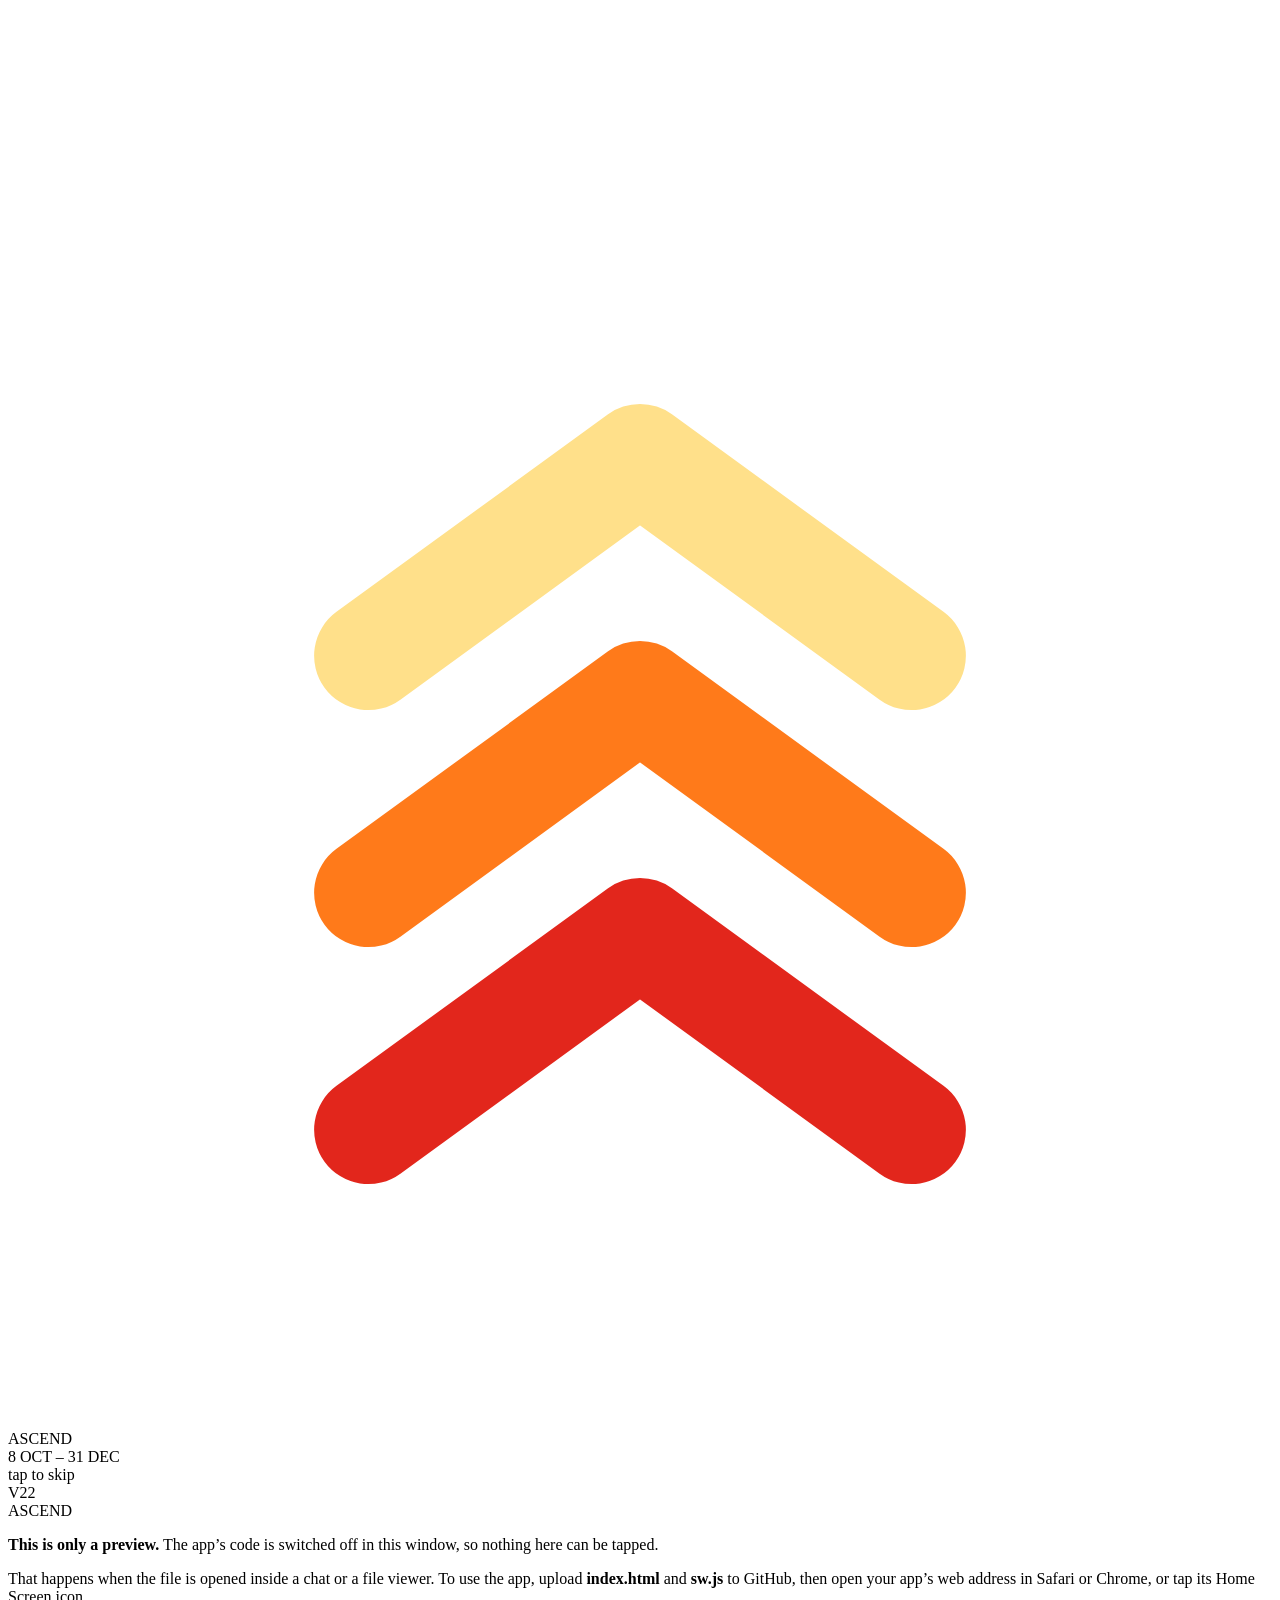
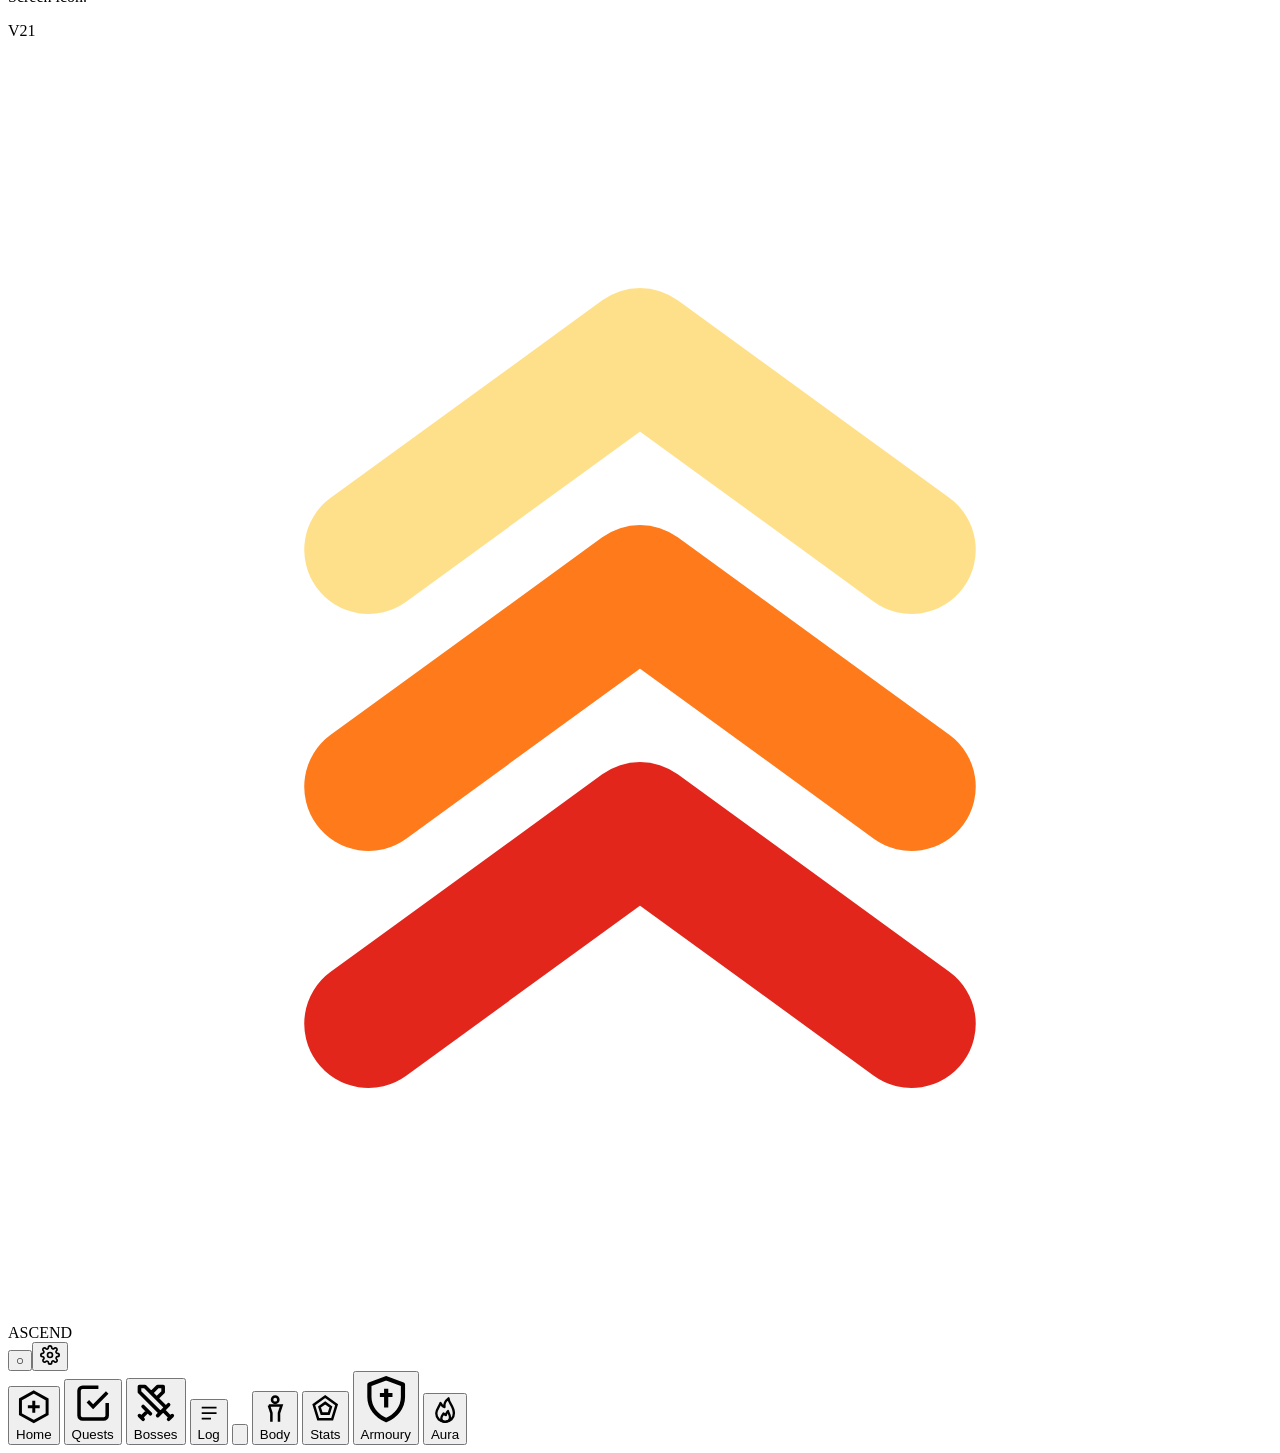
==== src/index.tpl.html @ de6831f8 "V22: OPERATION 79.9 season, faster transitions Adds the 13 Nov - 31 Dec season on top of existing da" ====
<!doctype html>
<html lang="en-GB">
<head>
<meta charset="utf-8">
<meta name="viewport" content="width=device-width,initial-scale=1,viewport-fit=cover">
<meta name="theme-color" content="#04080f">
<meta name="apple-mobile-web-app-capable" content="yes">
<meta name="mobile-web-app-capable" content="yes">
<meta name="apple-mobile-web-app-status-bar-style" content="black-translucent">
<meta name="apple-mobile-web-app-title" content="Ascend">
<meta name="description" content="Pavi's levelling fitness tracker: AI food logging, quests, ranks, InBody scans and a new anime character with a blazing aura every day.">
<title>Ascend</title>
<script>document.documentElement.className += ' js';</script>
<link rel="manifest" href="manifest.json">
<link rel="icon" href="icon-192.png">
<link rel="apple-touch-icon" href="apple-touch-icon.png">
<link rel="preload" as="image" href="art/x/sae.webp?v=183571439e">
<link rel="preload" as="image" href="art/x/natsu.webp?v=ce819c7bb2">
<link rel="preconnect" href="https://fonts.googleapis.com">
<link rel="preconnect" href="https://fonts.gstatic.com" crossorigin>
<link href="https://fonts.googleapis.com/css2?family=Chakra+Petch:wght@400;500;600;700&family=Share+Tech+Mono&display=swap" rel="stylesheet">
<style>/*STYLES*/</style>
</head>
<body>
<canvas id="fx" aria-hidden="true"></canvas>
<div id="splash" role="button" tabindex="0" aria-label="Tap to skip intro">
  <svg class="sp-logo rk" viewBox="0 0 512 512" aria-hidden="true"><g fill="none" stroke-linecap="round" stroke-linejoin="round" stroke-width="44"><path d="M146 392 256 312 366 392" stroke="#E2261C"/><path d="M146 296 256 216 366 296" stroke="#FF7A1A"/><path d="M146 200 256 120 366 200" stroke="#FFE08A"/></g></svg>
  <div class="sp-t">ASCEND</div>
  <div class="sp-s">8 OCT – 31 DEC</div>
  <div class="sp-skip">tap to skip</div>
  <div class="sp-ver">V22</div>
</div>
<div id="nojs"><div class="nj-t">ASCEND</div><p><b>This is only a preview.</b> The app’s code is switched off in this window, so nothing here can be tapped.</p><p>That happens when the file is opened inside a chat or a file viewer. To use the app, upload <b>index.html</b> and <b>sw.js</b> to GitHub, then open your app’s web address in Safari or Chrome, or tap its Home Screen icon.</p><p class="nj-v">V21</p></div>
<script>
/* Last line of defence. If the app's own code cannot start on this device, say so (with the reason) instead of leaving the
   opening screen up for ever; and if it did start but the opening screen never cleared, clear it. */
(function () {
  var errs = [];
  window.addEventListener('error', function (e) { if (e && e.message && errs.length < 3) errs.push(String(e.message).slice(0, 160) + (e.lineno ? ' (line ' + e.lineno + ')' : '')); });
  function failed() {
    if (window.RTLApp) return;
    var sp = document.getElementById('splash'); if (!sp) { sp = document.createElement('div'); sp.id = 'splash'; document.body.appendChild(sp); }
    sp.removeAttribute('role'); sp.id = 'startfail';
    sp.style.cssText = 'position:fixed;inset:0;top:0;left:0;right:0;bottom:0;z-index:9999;background:#04080f;color:#dff4ff;display:flex;flex-direction:column;align-items:center;justify-content:center;gap:14px;padding:28px;text-align:center;font:16px/1.5 system-ui,sans-serif';
    sp.innerHTML = '<div style="font-size:22px;font-weight:700;letter-spacing:.2em">ASCEND</div><p style="margin:0;max-width:340px">The app could not start on this device. Nothing saved on this device has been changed.</p>' +
      '<p id="startfail-why" style="margin:0;max-width:340px;font-size:13px;color:#8fa3b8"></p><button id="startfail-retry" style="min-height:48px;padding:0 22px;border-radius:14px;border:0;background:#6fb4ff;color:#04080f;font:600 16px system-ui,sans-serif">Try again</button>';
    document.getElementById('startfail-why').textContent = errs.length ? 'Reason: ' + errs.join(' · ') : 'The page did not load completely. Most often that means index.html did not finish uploading: upload it again, then tap Try again.';
    document.getElementById('startfail-retry').onclick = function () { location.reload(); };
  }
  function lingering() { var sp = document.getElementById('splash'); if (window.RTLApp && sp && sp.parentNode) { sp.parentNode.removeChild(sp); if (window.Aura && window.Aura.pause) window.Aura.pause(false); } }
  window.addEventListener('load', function () { setTimeout(failed, 1500); setTimeout(lingering, 20000); });
  setTimeout(failed, 25000);
})();
</script>

<main id="app">
  <header class="topbar">
    <div class="brand"><svg class="rkb" viewBox="0 0 512 512" aria-hidden="true"><g fill="none" stroke-linecap="round" stroke-linejoin="round" stroke-width="52"><path d="M146 392 256 312 366 392" stroke="#E2261C"/><path d="M146 296 256 216 366 296" stroke="#FF7A1A"/><path d="M146 200 256 120 366 200" stroke="#FFE08A"/></g></svg><span>ASCEND</span></div>
    <div class="row"><button class="syncdot off" id="syncdot" aria-label="Sync status">○</button><span class="daypill" id="daypill"></span><button class="iconbtn" id="btn-settings" aria-label="Settings"><svg width="20" height="20" viewBox="0 0 24 24" fill="none" stroke="currentColor" stroke-width="2"><circle cx="12" cy="12" r="3"/><path d="M19.4 15a1.7 1.7 0 0 0 .3 1.8l.1.1a2 2 0 1 1-2.8 2.8l-.1-.1a1.7 1.7 0 0 0-1.8-.3 1.7 1.7 0 0 0-1 1.5V21a2 2 0 1 1-4 0v-.1a1.7 1.7 0 0 0-1.1-1.5 1.7 1.7 0 0 0-1.8.3l-.1.1a2 2 0 1 1-2.8-2.8l.1-.1a1.7 1.7 0 0 0 .3-1.8 1.7 1.7 0 0 0-1.5-1H3a2 2 0 1 1 0-4h.1a1.7 1.7 0 0 0 1.5-1.1 1.7 1.7 0 0 0-.3-1.8l-.1-.1a2 2 0 1 1 2.8-2.8l.1.1a1.7 1.7 0 0 0 1.8.3H9a1.7 1.7 0 0 0 1-1.5V3a2 2 0 1 1 4 0v.1a1.7 1.7 0 0 0 1 1.5 1.7 1.7 0 0 0 1.8-.3l.1-.1a2 2 0 1 1 2.8 2.8l-.1.1a1.7 1.7 0 0 0-.3 1.8V9a1.7 1.7 0 0 0 1.5 1H21a2 2 0 1 1 0 4h-.1a1.7 1.7 0 0 0-1.5 1Z"/></svg></button></div>
  </header>
  <section class="view" id="v-status" aria-label="Home"></section>
  <section class="view" id="v-quests" aria-label="Quests"></section>
  <section class="view" id="v-bosses" aria-label="Bosses"></section>
  <section class="view" id="v-log" aria-label="Log"></section>
  <section class="view" id="v-body" aria-label="Body"></section>
  <section class="view" id="v-stats" aria-label="Stats"></section>
  <section class="view" id="v-armoury" aria-label="Armoury"></section>
  <section class="view" id="v-aura" aria-label="Aura"></section>
</main>

<nav class="dock" aria-label="Main">
  <button class="tab" data-act="tab" data-tab="status" aria-selected="true"><svg viewBox="0 0 24 24" fill="none" stroke="currentColor" stroke-width="2"><path d="M12 2 21 7v10l-9 5-9-5V7Z"/><path d="M12 8v8M8 12h8"/></svg>Home</button>
  <button class="tab" data-act="tab" data-tab="quests"><svg viewBox="0 0 24 24" fill="none" stroke="currentColor" stroke-width="2"><path d="M9 11l3 3 8-8"/><path d="M20 12v7a2 2 0 0 1-2 2H6a2 2 0 0 1-2-2V5a2 2 0 0 1 2-2h9"/></svg>Quests</button>
  <button class="tab" data-act="tab" data-tab="bosses"><svg viewBox="0 0 24 24" fill="none" stroke="currentColor" stroke-width="2" stroke-linecap="round" stroke-linejoin="round"><path d="M14.5 17.5 3 6V3h3l11.5 11.5M13 19l6-6M16 16l4 4M19 21l2-2M9.5 6.5 13 3h3v3l-3.5 3.5M5 14l4 4M7 17l-3 3M3 19l2 2"/></svg>Bosses</button>
  <button class="tab" data-act="tab" data-tab="log"><svg viewBox="0 0 24 24" fill="none" stroke="currentColor" stroke-width="2"><path d="M4 6h16M4 12h16M4 18h10"/></svg>Log</button>
  <button class="orb" id="orb" aria-label="Report to the System"><span><svg viewBox="0 0 24 24" fill="none" stroke="#0a1626" stroke-width="2.6" stroke-linecap="round"><path d="M12 5v14M5 12h14"/></svg></span></button>
  <button class="tab" data-act="tab" data-tab="body"><svg viewBox="0 0 24 24" fill="none" stroke="currentColor" stroke-width="2"><circle cx="12" cy="4.5" r="2.5"/><path d="M7 9h10l-2 6v7M9 22v-7L7 9"/></svg>Body</button>
  <button class="tab" data-act="tab" data-tab="stats"><svg viewBox="0 0 24 24" fill="none" stroke="currentColor" stroke-width="2"><path d="M12 2 21 8.5 17.5 20h-11L3 8.5Z"/><path d="M12 7l4.5 3.3-1.7 5.2H9.2l-1.7-5.2Z"/></svg>Stats</button>
  <button class="tab" data-act="tab" data-tab="armoury"><svg viewBox="0 0 24 24" fill="none" stroke="currentColor" stroke-width="2" stroke-linejoin="round"><path d="M12 2 4 5v6c0 5 3.4 9 8 11 4.6-2 8-6 8-11V5Z"/><path d="M12 7v9M9 10h6"/></svg>Armoury</button>
  <button class="tab" data-act="tab" data-tab="aura"><svg viewBox="0 0 24 24" fill="none" stroke="currentColor" stroke-width="2" stroke-linejoin="round" stroke-linecap="round"><path d="M12 22c-4.4 0-7.5-3-7.5-7.2 0-3.6 2.6-5.6 3.6-8.8.9 1.9 2 3 3.4 3.4C11 6.7 12.4 4 15 2c-.3 3.4 4.5 6.5 4.5 12.6C19.5 19 16.4 22 12 22Z"/><path d="M12 22c-1.9 0-3.2-1.3-3.2-3.1 0-1.7 1.2-2.6 1.9-4 .6.8 1.3 1.2 2 1.3.1-1.3.7-2.4 1.8-3.4.1 1.6 1.7 2.8 1.7 5.6 0 2.2-1.6 3.6-4.2 3.6Z"/></svg>Aura</button>
</nav>

<div id="toasts" aria-live="polite"></div>
<div id="layer"></div>

<script>/*ART*/</script>
<script>/*FILE src/core.js*/</script>
<script>/*FILE src/tests.js*/</script>
<script>/*FILE src/aura.js*/</script>
<script>/*FILE src/puzzle.js*/</script>
<script>/*FILE src/intro.js*/</script>
<script>/*FILE src/app.js*/</script>
</body>
</html>
<!--winter-arc:end-->
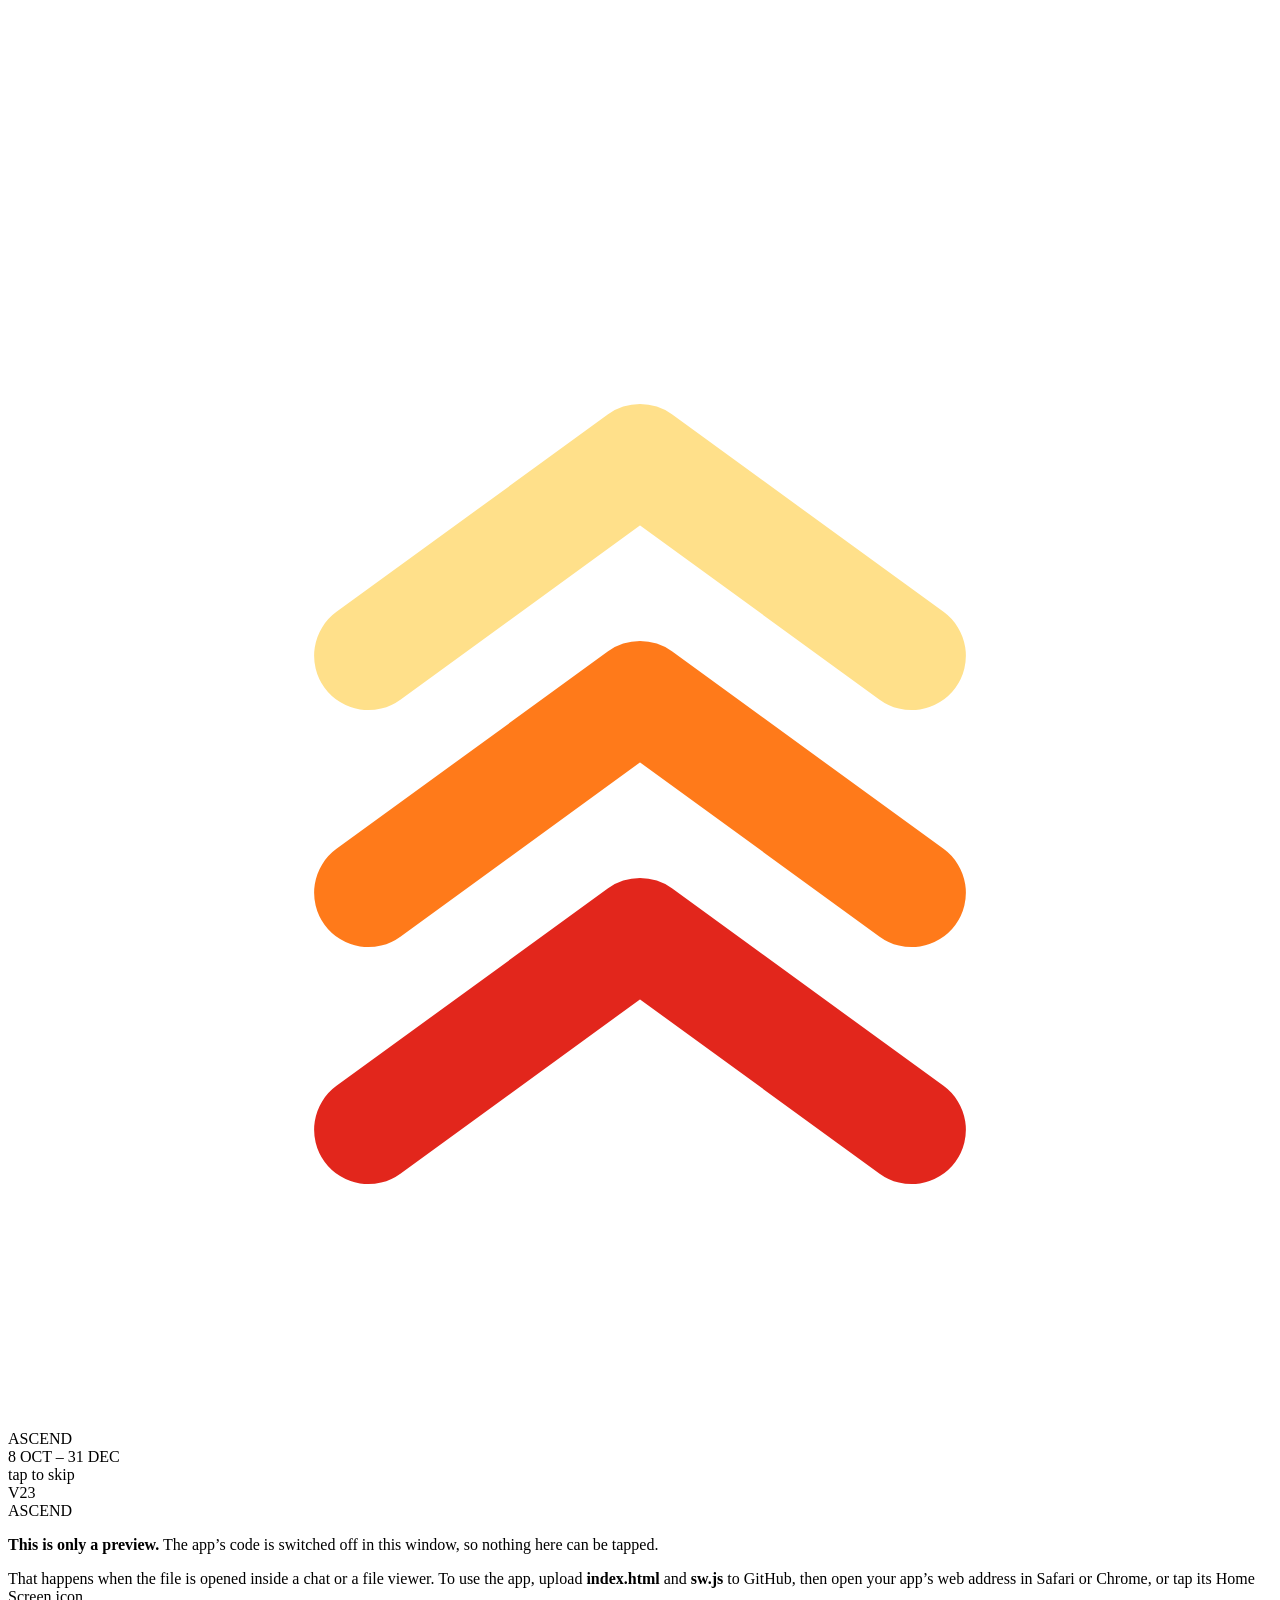
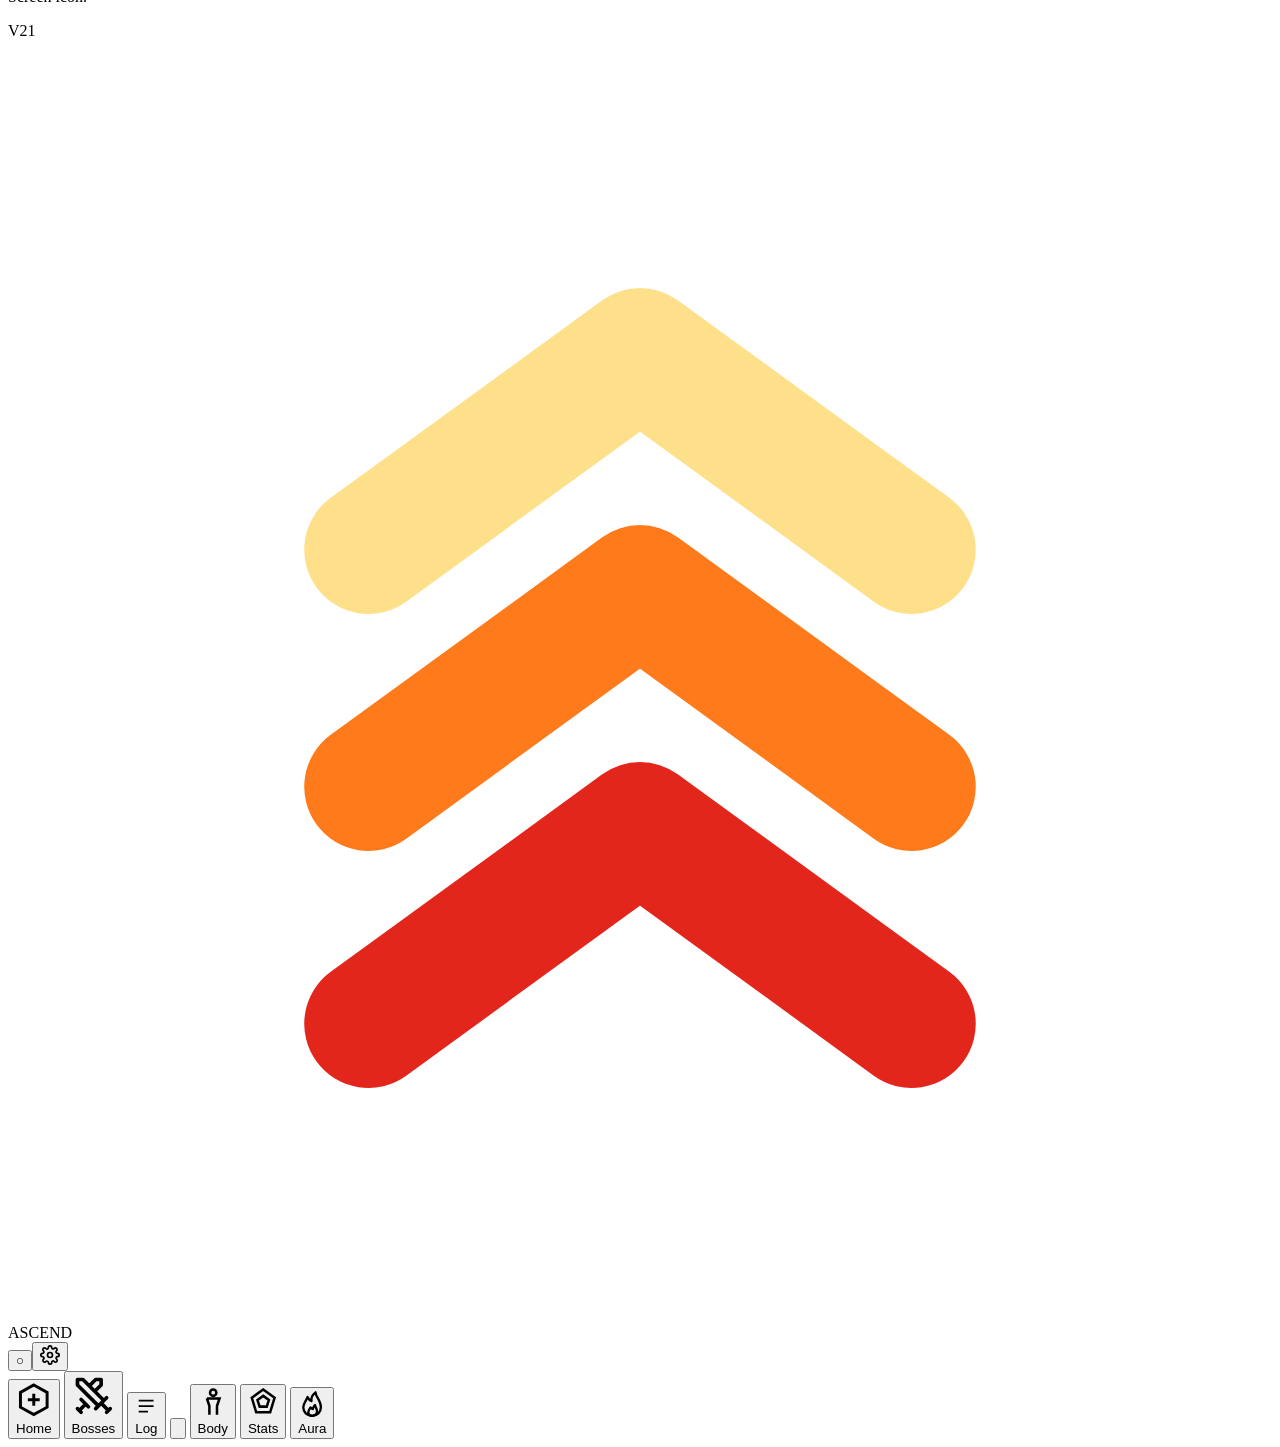
==== commit a3dc4299: "V23: remove the Quests and Armoury tabs Six tabs instead of eight. Today's session moves to Home and" ====
--- a/src/index.tpl.html
+++ b/src/index.tpl.html
@@ -8,7 +8,7 @@
 <meta name="mobile-web-app-capable" content="yes">
 <meta name="apple-mobile-web-app-status-bar-style" content="black-translucent">
 <meta name="apple-mobile-web-app-title" content="Ascend">
-<meta name="description" content="Pavi's levelling fitness tracker: AI food logging, quests, ranks, InBody scans and a new anime character with a blazing aura every day.">
+<meta name="description" content="Pavi's levelling fitness tracker: food logging, bosses, ranks, InBody scans and a new anime character with a blazing aura every day.">
 <title>Ascend</title>
 <script>document.documentElement.className += ' js';</script>
 <link rel="manifest" href="manifest.json">
@@ -28,7 +28,7 @@
   <div class="sp-t">ASCEND</div>
   <div class="sp-s">8 OCT – 31 DEC</div>
   <div class="sp-skip">tap to skip</div>
-  <div class="sp-ver">V22</div>
+  <div class="sp-ver">V23</div>
 </div>
 <div id="nojs"><div class="nj-t">ASCEND</div><p><b>This is only a preview.</b> The app’s code is switched off in this window, so nothing here can be tapped.</p><p>That happens when the file is opened inside a chat or a file viewer. To use the app, upload <b>index.html</b> and <b>sw.js</b> to GitHub, then open your app’s web address in Safari or Chrome, or tap its Home Screen icon.</p><p class="nj-v">V21</p></div>
 <script>
@@ -59,24 +59,20 @@
     <div class="row"><button class="syncdot off" id="syncdot" aria-label="Sync status">○</button><span class="daypill" id="daypill"></span><button class="iconbtn" id="btn-settings" aria-label="Settings"><svg width="20" height="20" viewBox="0 0 24 24" fill="none" stroke="currentColor" stroke-width="2"><circle cx="12" cy="12" r="3"/><path d="M19.4 15a1.7 1.7 0 0 0 .3 1.8l.1.1a2 2 0 1 1-2.8 2.8l-.1-.1a1.7 1.7 0 0 0-1.8-.3 1.7 1.7 0 0 0-1 1.5V21a2 2 0 1 1-4 0v-.1a1.7 1.7 0 0 0-1.1-1.5 1.7 1.7 0 0 0-1.8.3l-.1.1a2 2 0 1 1-2.8-2.8l.1-.1a1.7 1.7 0 0 0 .3-1.8 1.7 1.7 0 0 0-1.5-1H3a2 2 0 1 1 0-4h.1a1.7 1.7 0 0 0 1.5-1.1 1.7 1.7 0 0 0-.3-1.8l-.1-.1a2 2 0 1 1 2.8-2.8l.1.1a1.7 1.7 0 0 0 1.8.3H9a1.7 1.7 0 0 0 1-1.5V3a2 2 0 1 1 4 0v.1a1.7 1.7 0 0 0 1 1.5 1.7 1.7 0 0 0 1.8-.3l.1-.1a2 2 0 1 1 2.8 2.8l-.1.1a1.7 1.7 0 0 0-.3 1.8V9a1.7 1.7 0 0 0 1.5 1H21a2 2 0 1 1 0 4h-.1a1.7 1.7 0 0 0-1.5 1Z"/></svg></button></div>
   </header>
   <section class="view" id="v-status" aria-label="Home"></section>
-  <section class="view" id="v-quests" aria-label="Quests"></section>
   <section class="view" id="v-bosses" aria-label="Bosses"></section>
   <section class="view" id="v-log" aria-label="Log"></section>
   <section class="view" id="v-body" aria-label="Body"></section>
   <section class="view" id="v-stats" aria-label="Stats"></section>
-  <section class="view" id="v-armoury" aria-label="Armoury"></section>
   <section class="view" id="v-aura" aria-label="Aura"></section>
 </main>
 
 <nav class="dock" aria-label="Main">
   <button class="tab" data-act="tab" data-tab="status" aria-selected="true"><svg viewBox="0 0 24 24" fill="none" stroke="currentColor" stroke-width="2"><path d="M12 2 21 7v10l-9 5-9-5V7Z"/><path d="M12 8v8M8 12h8"/></svg>Home</button>
-  <button class="tab" data-act="tab" data-tab="quests"><svg viewBox="0 0 24 24" fill="none" stroke="currentColor" stroke-width="2"><path d="M9 11l3 3 8-8"/><path d="M20 12v7a2 2 0 0 1-2 2H6a2 2 0 0 1-2-2V5a2 2 0 0 1 2-2h9"/></svg>Quests</button>
   <button class="tab" data-act="tab" data-tab="bosses"><svg viewBox="0 0 24 24" fill="none" stroke="currentColor" stroke-width="2" stroke-linecap="round" stroke-linejoin="round"><path d="M14.5 17.5 3 6V3h3l11.5 11.5M13 19l6-6M16 16l4 4M19 21l2-2M9.5 6.5 13 3h3v3l-3.5 3.5M5 14l4 4M7 17l-3 3M3 19l2 2"/></svg>Bosses</button>
   <button class="tab" data-act="tab" data-tab="log"><svg viewBox="0 0 24 24" fill="none" stroke="currentColor" stroke-width="2"><path d="M4 6h16M4 12h16M4 18h10"/></svg>Log</button>
   <button class="orb" id="orb" aria-label="Report to the System"><span><svg viewBox="0 0 24 24" fill="none" stroke="#0a1626" stroke-width="2.6" stroke-linecap="round"><path d="M12 5v14M5 12h14"/></svg></span></button>
   <button class="tab" data-act="tab" data-tab="body"><svg viewBox="0 0 24 24" fill="none" stroke="currentColor" stroke-width="2"><circle cx="12" cy="4.5" r="2.5"/><path d="M7 9h10l-2 6v7M9 22v-7L7 9"/></svg>Body</button>
   <button class="tab" data-act="tab" data-tab="stats"><svg viewBox="0 0 24 24" fill="none" stroke="currentColor" stroke-width="2"><path d="M12 2 21 8.5 17.5 20h-11L3 8.5Z"/><path d="M12 7l4.5 3.3-1.7 5.2H9.2l-1.7-5.2Z"/></svg>Stats</button>
-  <button class="tab" data-act="tab" data-tab="armoury"><svg viewBox="0 0 24 24" fill="none" stroke="currentColor" stroke-width="2" stroke-linejoin="round"><path d="M12 2 4 5v6c0 5 3.4 9 8 11 4.6-2 8-6 8-11V5Z"/><path d="M12 7v9M9 10h6"/></svg>Armoury</button>
   <button class="tab" data-act="tab" data-tab="aura"><svg viewBox="0 0 24 24" fill="none" stroke="currentColor" stroke-width="2" stroke-linejoin="round" stroke-linecap="round"><path d="M12 22c-4.4 0-7.5-3-7.5-7.2 0-3.6 2.6-5.6 3.6-8.8.9 1.9 2 3 3.4 3.4C11 6.7 12.4 4 15 2c-.3 3.4 4.5 6.5 4.5 12.6C19.5 19 16.4 22 12 22Z"/><path d="M12 22c-1.9 0-3.2-1.3-3.2-3.1 0-1.7 1.2-2.6 1.9-4 .6.8 1.3 1.2 2 1.3.1-1.3.7-2.4 1.8-3.4.1 1.6 1.7 2.8 1.7 5.6 0 2.2-1.6 3.6-4.2 3.6Z"/></svg>Aura</button>
 </nav>
 
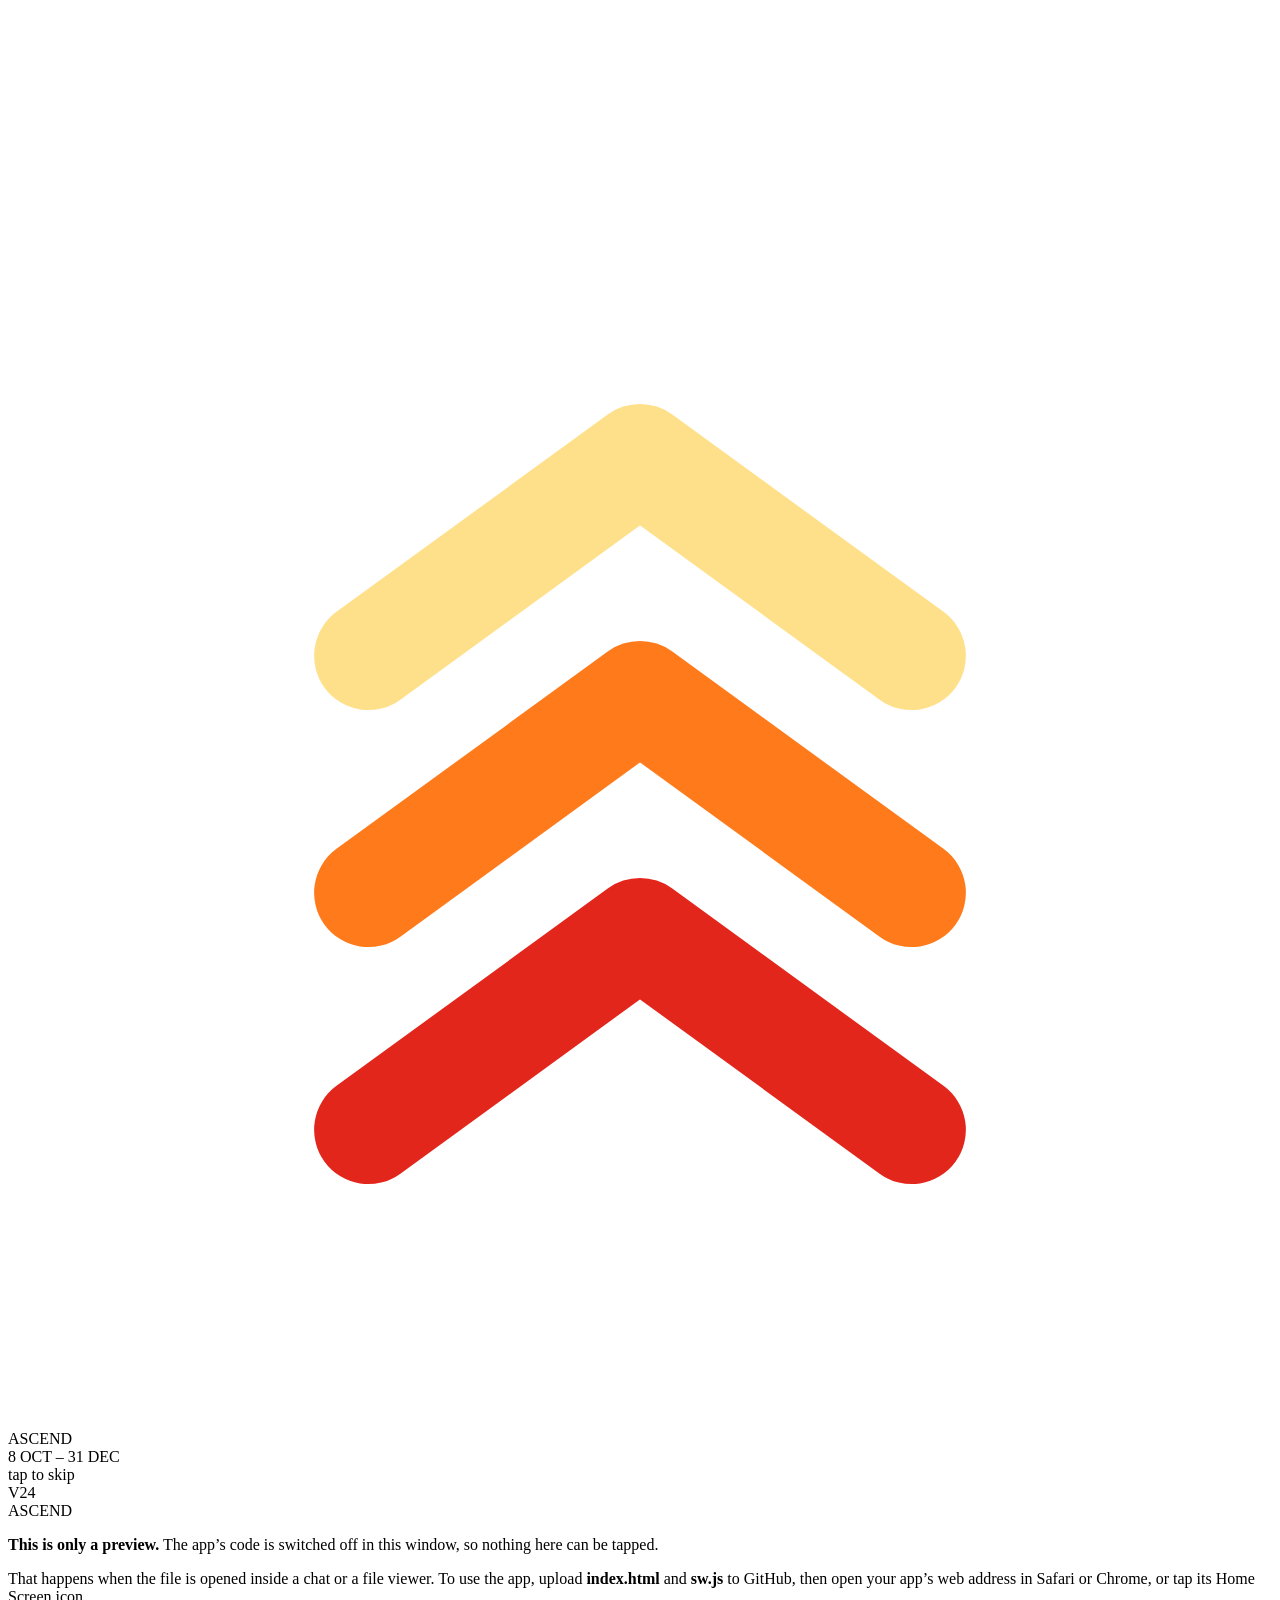
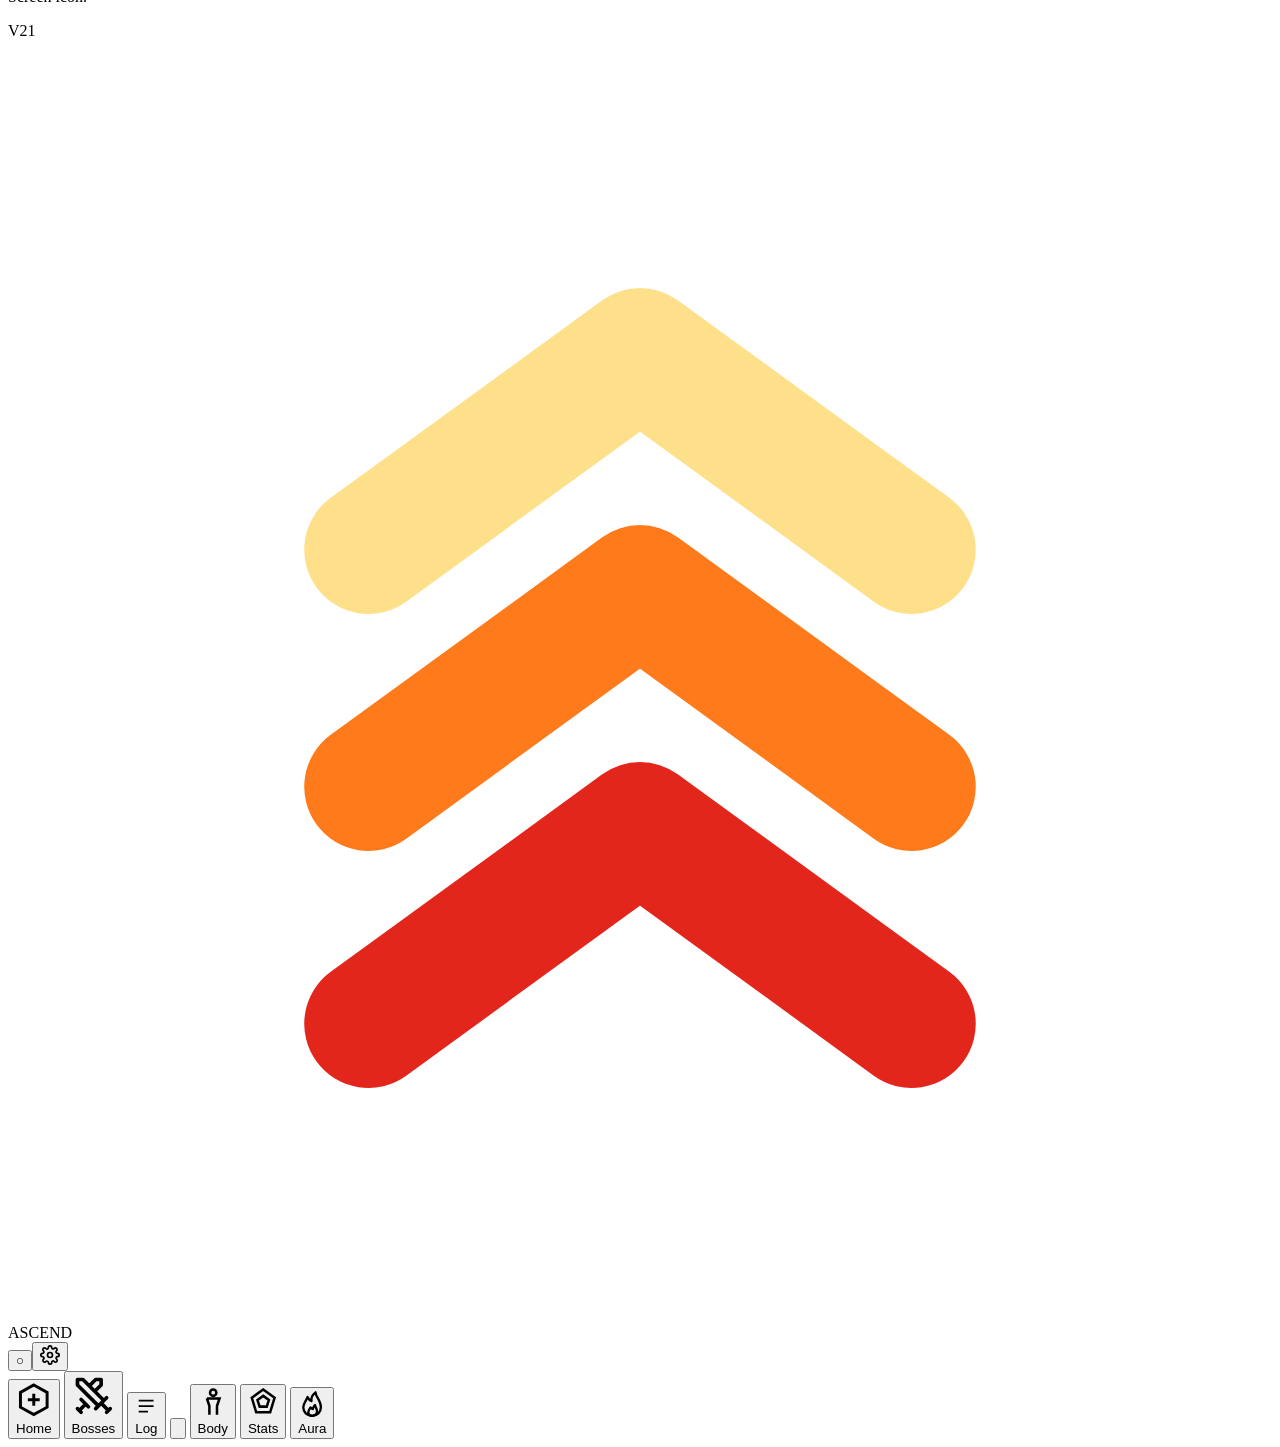
==== commit 317a05d8: "V24: Update the app button, one tap instead of reopening twice Settings gets an Update button. The s" ====
--- a/src/index.tpl.html
+++ b/src/index.tpl.html
@@ -11,6 +11,7 @@
 <meta name="description" content="Pavi's levelling fitness tracker: food logging, bosses, ranks, InBody scans and a new anime character with a blazing aura every day.">
 <title>Ascend</title>
 <script>document.documentElement.className += ' js';</script>
+<meta name="build" content="__BUILD__">
 <link rel="manifest" href="manifest.json">
 <link rel="icon" href="icon-192.png">
 <link rel="apple-touch-icon" href="apple-touch-icon.png">
@@ -28,7 +29,7 @@
   <div class="sp-t">ASCEND</div>
   <div class="sp-s">8 OCT – 31 DEC</div>
   <div class="sp-skip">tap to skip</div>
-  <div class="sp-ver">V23</div>
+  <div class="sp-ver">V24</div>
 </div>
 <div id="nojs"><div class="nj-t">ASCEND</div><p><b>This is only a preview.</b> The app’s code is switched off in this window, so nothing here can be tapped.</p><p>That happens when the file is opened inside a chat or a file viewer. To use the app, upload <b>index.html</b> and <b>sw.js</b> to GitHub, then open your app’s web address in Safari or Chrome, or tap its Home Screen icon.</p><p class="nj-v">V21</p></div>
 <script>
